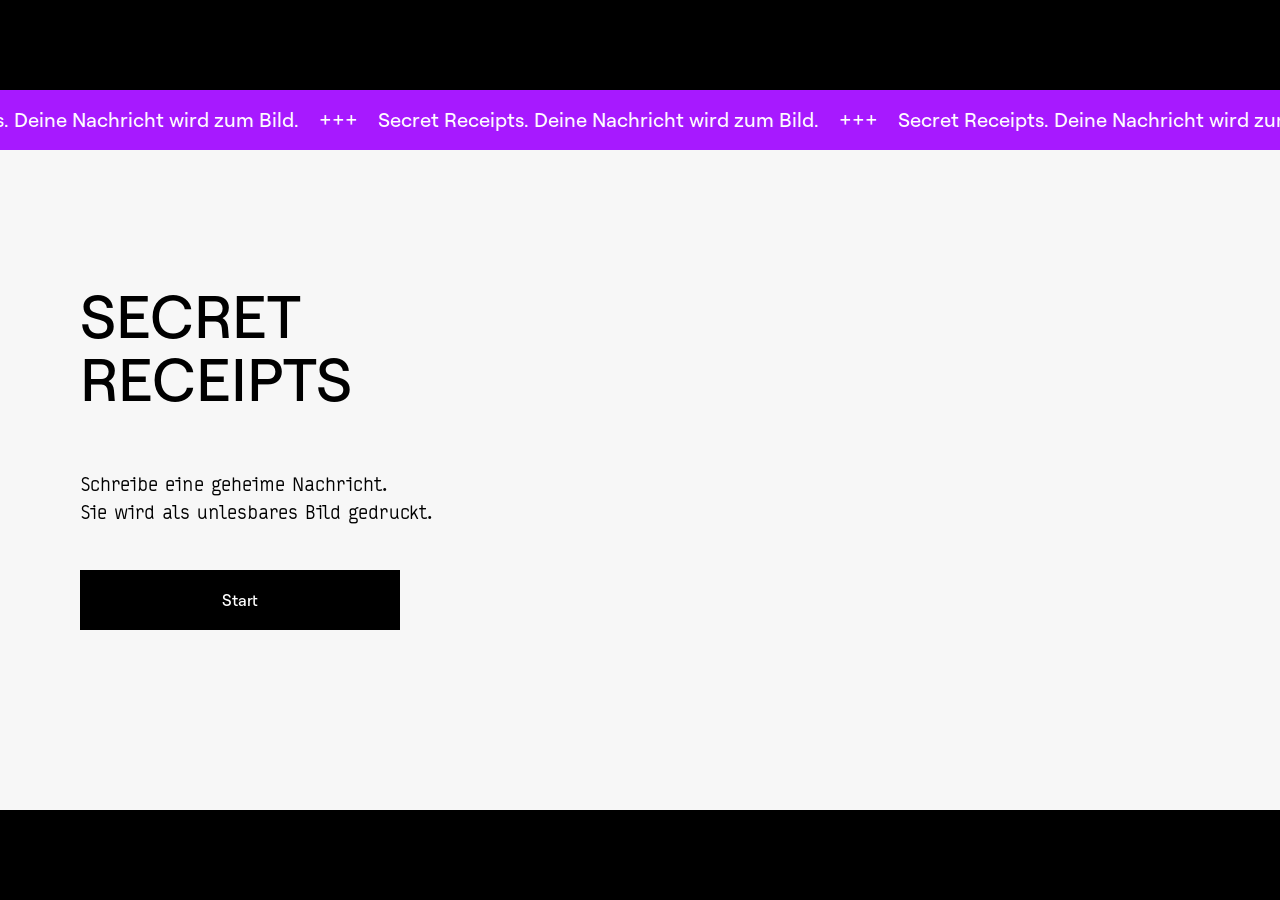
==== gui/index.html @ 9b0cc4e4 "Initial monorepo commit: merged generator, gui, and barcode_system Merged the three project parts (G" ====
<!DOCTYPE html>
<html lang="de">
<head>
  <meta charset="UTF-8" />
  <meta name="viewport" content="width=device-width, initial-scale=1" />
  <title>Secret Receipts</title>

  <link rel="stylesheet" href="css/reset.css" />
  <link rel="stylesheet" href="css/variables.css" />
  <link rel="stylesheet" href="css/fonts.css" />
  <link rel="stylesheet" href="css/grid.css" />
  <link rel="stylesheet" href="css/pages.css" />
  <link rel="stylesheet" href="css/components/button.css" />
  <link rel="stylesheet" href="css/components/ticker.css" />
</head>
<body>
  <main class="stage">
    <div class="region-ticker">
      <div class="ticker" data-component="ticker" data-speed="120">
        <div class="ticker__track">
          <span class="ticker__source">Secret Receipts. Deine Nachricht wird zum Bild.</span>
        </div>
      </div>
    </div>

    <div class="region-start-title">
      <h1 class="start-title">Secret<br />Receipts</h1>
    </div>

    <div class="region-start-subtitle">
      <p class="start-subtitle">Schreibe eine geheime Nachricht.<br />Sie wird als unlesbares Bild gedruckt.</p>
    </div>

    <div class="region-start-action">
      <button class="btn btn--filled" type="button" data-component="button" data-action="start">
        Start
      </button>
    </div>
  </main>

  <script type="module" src="js/main.js"></script>
  <script type="module">
    document.addEventListener("fr:action", (event) => {
      if (event.detail.action === "start") {
        window.location.href = "entry.html";
      }
    });
  </script>
</body>
</html>
---- gui/css/variables.css ----
/*
  Design reference: Figma frame at 2560 x 1440 (16:9), laid out on a
  16 column x 24 row grid (160 x 60 px per cell at design size).

  --dw is the design width in px. Every scaled value in the component
  files is written as:
    calc(100cqw * <figma-px-value> / var(--dw))
  so it stays pixel-accurate to the Figma file while scaling fluidly
  with the .stage container (see grid.css). If the design is ever
  re-exported at a different size, only --dw needs to change.
*/

:root {
  --dw: 2560;

  /* Colors */
  --color-bg: #f7f7f7;
  --color-black: #000000;
  --color-white: #ffffff;
  --color-accent: #a719ff;

  /* Fonts — replace src in fonts.css once the real files are added
     to assets/fonts/. Fallbacks keep the layout usable until then. */
  --font-display: "Roobert", "Helvetica Neue", Arial, sans-serif;
  --font-mono: "Typestar Normal", "Courier New", monospace;

  /* Shared border weight used across outlined components */
  --border-w: max(1px, calc(100cqw * 2 / var(--dw)));
}
---- gui/css/fonts.css ----
/*
  Real font files live in assets/fonts/. Only the weight actually used
  by the current design (500) is declared here — the folders contain
  more weights/styles (Light/Regular/SemiBold/Bold/Heavy, italics,
  Typestar OCR/Black variants) available for later if the merged
  project needs them; add more @font-face blocks the same way.
*/

@font-face {
  font-family: "Roobert";
  src: url("../assets/fonts/roobert/Roobert-Medium.otf") format("opentype");
  font-weight: 500;
  font-style: normal;
  font-display: swap;
}

@font-face {
  font-family: "Typestar Normal";
  src: url("../assets/fonts/typestar/Typestar-Normal.otf") format("opentype");
  font-weight: 500;
  font-style: normal;
  font-display: swap;
}
---- gui/css/grid.css ----
/*
  .stage locks the interface to a 16:9 aspect ratio and scales it to
  fit any viewport (letterboxing top/bottom or left/right as needed),
  which matches the target 16:9 display. container-type: inline-size
  turns "cqw" into "1% of the stage's own width" everywhere inside it,
  so every component scales together regardless of viewport size.
*/

.stage {
  position: relative;
  width: 100vw;
  height: calc(100vw * 9 / 16);
  max-height: 100vh;
  max-width: calc(100vh * 16 / 9);
  margin: auto;
  background: var(--color-bg);
  overflow: hidden;
  container-type: inline-size;

  display: grid;
  grid-template-columns: repeat(16, 1fr);
  grid-template-rows: repeat(24, 1fr);
}
---- gui/css/pages.css ----
/*
  Page-level regions for the start screen (index.html) and the message
  entry page (entry.html). Both reuse the 16:9 .stage grid (16 x 24)
  and the existing design tokens — no new visual language, only new
  placements. The editor stage keeps its regions in layout.css.
*/

/* Shared: the ticker bar spans the full top, same as on the editor
   stage (layout.css is not loaded on these pages). Without an explicit
   placement the marquee track would blow the grid out sideways. */
.region-ticker {
  grid-column: 1 / 17;
  grid-row: 1 / 3;
  min-width: 0;
  overflow: hidden;
}

/* ---- Start screen ---- */

.region-start-title {
  grid-column: 2 / 16;
  grid-row: 9 / 13;
  display: flex;
  align-items: flex-end;
}

.start-title {
  color: var(--color-black);
  font-family: var(--font-display);
  font-weight: 500;
  font-size: calc(100cqw * 120 / var(--dw));
  line-height: 1.05;
  text-transform: uppercase;
}

.region-start-subtitle {
  grid-column: 2 / 16;
  grid-row: 13 / 15;
  display: flex;
  align-items: flex-start;
}

.start-subtitle {
  color: var(--color-black);
  font-family: var(--font-mono);
  font-weight: 500;
  font-size: calc(100cqw * 40 / var(--dw));
  line-height: 1.4;
}

.region-start-action {
  grid-column: 2 / 6;
  grid-row: 17 / 19;
}

/* ---- Message entry ---- */

.region-entry-label {
  grid-column: 2 / 16;
  grid-row: 8 / 9;
  display: flex;
  align-items: flex-end;
}

.entry-label {
  color: var(--color-black);
  font-family: var(--font-mono);
  font-weight: 500;
  font-size: calc(100cqw * 40 / var(--dw));
  line-height: 1.2;
}

.region-entry-input {
  grid-column: 2 / 16;
  grid-row: 10 / 13;
}

.entry-input {
  width: 100%;
  height: 100%;
  padding: 0 calc(100cqw * 32 / var(--dw));

  background: var(--color-white);
  color: var(--color-black);
  border: var(--border-w) solid var(--color-black);
  border-radius: 0;

  font-family: var(--font-mono);
  font-weight: 500;
  font-size: calc(100cqw * 64 / var(--dw));
  line-height: 1;
  text-transform: uppercase;
}

.entry-input::placeholder {
  color: #b5b5b5;
}

.entry-input:focus {
  outline: none;
  border-color: var(--color-accent);
}

.region-entry-hint {
  grid-column: 2 / 16;
  grid-row: 13 / 14;
  display: flex;
  align-items: center;
}

.entry-hint {
  color: var(--color-black);
  font-family: var(--font-mono);
  font-weight: 500;
  font-size: calc(100cqw * 28 / var(--dw));
  line-height: 1.4;
  opacity: 0.55;
}

.region-entry-create {
  grid-column: 12 / 16;
  grid-row: 15 / 17;
}

.region-entry-back {
  grid-column: 1 / 2;
  grid-row: 4 / 5;
}

.region-entry-back .btn {
  border-left: none;
}
---- gui/css/components/button.css ----
/*
  Button component
  -----------------
  Variants:
    .btn                base outlined button (white bg, black border/text),
                          left-aligned label with 16px padding — matches
                          the Figma's outlined-button text offset
                          (`left: 16px`, not centered). Not currently
                          instantiated in index.html, kept as the
                          general-purpose outlined button variant.
    .btn.btn--filled     solid black button (Back, Randomize, Print), label
                          centered — matches the Figma's filled buttons,
                          whose text offsets work out to centered.

  Rounded Edges, Stroke, Tweak Horizontal/Vertical, and Size are NOT
  buttons — they're static labels for the sliders next to them, see
  label.css.
*/

.btn {
  display: flex;
  align-items: center;
  justify-content: flex-start;
  width: 100%;
  height: 100%;
  padding: 0 calc(100cqw * 16 / var(--dw));

  background: var(--color-white);
  color: var(--color-black);
  border: var(--border-w) solid var(--color-black);

  font-family: var(--font-display);
  font-weight: 500;
  font-size: calc(100cqw * 32 / var(--dw));
  line-height: 1;

  user-select: none;
  -webkit-user-select: none;
  transition: background-color 0.1s ease, color 0.1s ease;
}

.btn:hover {
  background: #ececec;
}

.btn:active {
  background: #dcdcdc;
}

.btn.btn--filled {
  justify-content: center;
  padding: 0;

  background: var(--color-black);
  color: var(--color-white);
  border-color: var(--color-black);
}

.btn.btn--filled:hover {
  background: #222222;
}

.btn.btn--filled:active {
  background: #3a3a3a;
}
---- gui/css/components/ticker.css ----
/*
  Ticker component (top marquee bar)
  -----------------------------------
  Write the message once in .ticker__source — ticker.js repeats it as
  [message] +++ [message] +++ … with enough copies to fill the bar.
  Spacing around the +++ divider is handled in CSS.
*/

.ticker {
  display: flex;
  align-items: center;
  width: 100%;
  height: 100%;
  background: var(--color-accent);
  overflow: hidden;
}

.ticker__track {
  display: flex;
  flex-wrap: nowrap;
  white-space: nowrap;
  will-change: transform;
}

.ticker__source {
  display: none;
}

.ticker__segment {
  display: inline-flex;
  flex-shrink: 0;
  align-items: center;
  white-space: nowrap;
}

.ticker__text,
.ticker__divider {
  color: var(--color-white);
  font-family: var(--font-display);
  font-weight: 500;
  font-size: calc(100cqw * 40 / var(--dw));
  line-height: 1.2;
}

.ticker__divider {
  padding: 0 calc(100cqw * var(--ticker-gap, 40) / var(--dw));
}
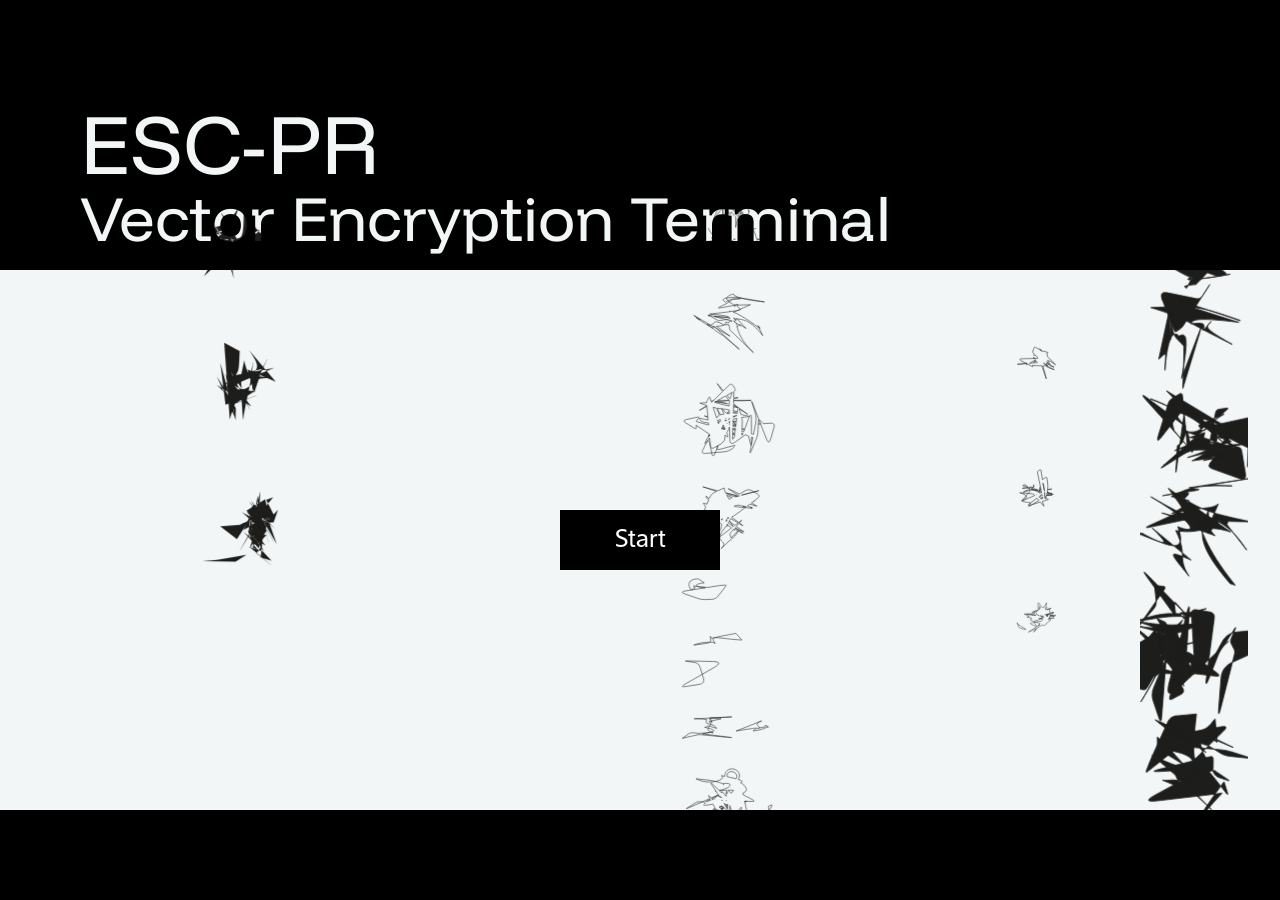
==== commit f8fa088a: "new version" ====
--- a/gui/index.html
+++ b/gui/index.html
@@ -1,9 +1,10 @@
 <!DOCTYPE html>
-<html lang="de">
+<html lang="en">
 <head>
   <meta charset="UTF-8" />
   <meta name="viewport" content="width=device-width, initial-scale=1" />
-  <title>Secret Receipts</title>
+  <meta http-equiv="Cache-Control" content="no-cache, no-store, must-revalidate" />
+  <title>ESC-PR Vector Encryption Terminal</title>
 
   <link rel="stylesheet" href="css/reset.css" />
   <link rel="stylesheet" href="css/variables.css" />
@@ -11,40 +12,76 @@
   <link rel="stylesheet" href="css/grid.css" />
   <link rel="stylesheet" href="css/pages.css" />
   <link rel="stylesheet" href="css/components/button.css" />
-  <link rel="stylesheet" href="css/components/ticker.css" />
 </head>
 <body>
   <main class="stage">
-    <div class="region-ticker">
-      <div class="ticker" data-component="ticker" data-speed="120">
-        <div class="ticker__track">
-          <span class="ticker__source">Secret Receipts. Deine Nachricht wird zum Bild.</span>
-        </div>
-      </div>
-    </div>
+    <div class="graphics-lanes" id="graphics-lanes" aria-hidden="true"></div>
 
-    <div class="region-start-title">
-      <h1 class="start-title">Secret<br />Receipts</h1>
-    </div>
-
-    <div class="region-start-subtitle">
-      <p class="start-subtitle">Schreibe eine geheime Nachricht.<br />Sie wird als unlesbares Bild gedruckt.</p>
+    <!--
+      Figma start header — no JS required for the look:
+      • full-width black bar, 6 grid rows (360 / 1440)
+      • title cut-out mask (lanes show through letterforms)
+      • Funnel Display Regular, 168 / 126, x=160 (col 2), vertically centered
+    -->
+    <div class="region-start-header" id="black-bar" data-black-bar="6">
+      <svg
+        class="start-header__svg"
+        viewBox="0 0 2560 360"
+        preserveAspectRatio="xMinYMid meet"
+        aria-hidden="true"
+      >
+        <defs>
+          <mask
+            id="start-title-mask"
+            maskUnits="userSpaceOnUse"
+            maskContentUnits="userSpaceOnUse"
+            x="0"
+            y="0"
+            width="2560"
+            height="360"
+          >
+            <rect width="2560" height="360" fill="#ffffff" />
+            <text
+              x="160"
+              y="33"
+              dominant-baseline="hanging"
+              fill="#000000"
+              font-family="Funnel Display, Helvetica Neue, Arial, sans-serif"
+              font-weight="400"
+              font-size="168"
+            >ESC-PR</text>
+            <text
+              x="160"
+              y="201"
+              dominant-baseline="hanging"
+              fill="#000000"
+              font-family="Funnel Display, Helvetica Neue, Arial, sans-serif"
+              font-weight="400"
+              font-size="126"
+            >Vector Encryption Terminal</text>
+          </mask>
+        </defs>
+        <rect
+          width="2560"
+          height="360"
+          fill="#000000"
+          mask="url(#start-title-mask)"
+        />
+      </svg>
+      <h1 class="start-title">
+        <span class="start-title__brand">ESC-PR</span>
+        <span class="start-title__sub">Vector Encryption Terminal</span>
+      </h1>
     </div>
 
     <div class="region-start-action">
-      <button class="btn btn--filled" type="button" data-component="button" data-action="start">
+      <button class="btn" type="button" data-component="button" data-action="start">
         Start
       </button>
     </div>
   </main>
 
   <script type="module" src="js/main.js"></script>
-  <script type="module">
-    document.addEventListener("fr:action", (event) => {
-      if (event.detail.action === "start") {
-        window.location.href = "entry.html";
-      }
-    });
-  </script>
+  <script type="module" src="js/start.js"></script>
 </body>
 </html>
--- a/gui/css/variables.css
+++ b/gui/css/variables.css
@@ -14,16 +14,18 @@
   --dw: 2560;
 
   /* Colors */
-  --color-bg: #f7f7f7;
+  --color-bg: #f2f6f7;
   --color-black: #000000;
   --color-white: #ffffff;
-  --color-accent: #a719ff;
 
-  /* Fonts — replace src in fonts.css once the real files are added
-     to assets/fonts/. Fallbacks keep the layout usable until then. */
-  --font-display: "Roobert", "Helvetica Neue", Arial, sans-serif;
-  --font-mono: "Typestar Normal", "Courier New", monospace;
+  /* Suisse Screen Trial — UI everywhere except the start title */
+  --font-display: "Suisse Screen Trial", "Helvetica Neue", Arial, sans-serif;
+  /* Funnel Display — start header (and later mobile header) only */
+  --font-start: "Funnel Display", "Helvetica Neue", Arial, sans-serif;
 
   /* Shared border weight used across outlined components */
   --border-w: max(1px, calc(100cqw * 2 / var(--dw)));
+
+  /* Black top-bar morph (rows out of 24); set by black-bar.js */
+  --bar-rows: 6;
 }
--- a/gui/css/fonts.css
+++ b/gui/css/fonts.css
@@ -1,23 +1,23 @@
 /*
-  Real font files live in assets/fonts/. Only the weight actually used
-  by the current design (500) is declared here — the folders contain
-  more weights/styles (Light/Regular/SemiBold/Bold/Heavy, italics,
-  Typestar OCR/Black variants) available for later if the merged
-  project needs them; add more @font-face blocks the same way.
+  Real font files live in assets/fonts/.
+  - Suisse Screen Trial Regular: UI type across station screens
+  - Funnel Display Regular: start-screen title (mask header) only
 */
 
 @font-face {
-  font-family: "Roobert";
-  src: url("../assets/fonts/roobert/Roobert-Medium.otf") format("opentype");
-  font-weight: 500;
+  font-family: "Suisse Screen Trial";
+  src: url("../assets/fonts/suisse_intl/SuisseScreenTrial-Regular.otf")
+    format("opentype");
+  font-weight: 400;
   font-style: normal;
   font-display: swap;
 }
 
 @font-face {
-  font-family: "Typestar Normal";
-  src: url("../assets/fonts/typestar/Typestar-Normal.otf") format("opentype");
-  font-weight: 500;
+  font-family: "Funnel Display";
+  src: url("../assets/fonts/Funnel_Display/static/FunnelDisplay-Regular.ttf")
+    format("truetype");
+  font-weight: 400;
   font-style: normal;
   font-display: swap;
 }
--- a/gui/css/pages.css
+++ b/gui/css/pages.css
@@ -1,132 +1,270 @@
 /*
-  Page-level regions for the start screen (index.html) and the message
-  entry page (entry.html). Both reuse the 16:9 .stage grid (16 x 24)
-  and the existing design tokens — no new visual language, only new
-  placements. The editor stage keeps its regions in layout.css.
+  Page-level regions for the start screen (index.html), the message
+  entry page (entry.html) and the finish page (finish.html). All reuse
+  the 16:9 .stage grid (16 x 24, 160 x 60 px cells at design size);
+  the editor keeps its regions in layout.css.
+
+  Figma frame mapping (design px -> grid lines):
+    start header   2560x360 @ (0,0)       -> full width, 6 rows
+    start button    320x120 @ (2080,1200) -> cols 14/16, rows 21/23
+    entry band     2560x360 @ (0,0)       -> full width, 6 rows
+    entry counter   ~480x60 @ (160,480)   -> cols 2/5,   rows 8/9
+    entry create    160x60  @ (2240,1260) -> cols 15/16, rows 22/23
+    entry howto              @ (160,714)  -> cols 2/10,  rows 12/13
+    entry paragraph @ (160,809)           -> cols 2/10,  rows 14/18
 */
 
-/* Shared: the ticker bar spans the full top, same as on the editor
-   stage (layout.css is not loaded on these pages). Without an explicit
-   placement the marquee track would blow the grid out sideways. */
-.region-ticker {
-  grid-column: 1 / 17;
-  grid-row: 1 / 3;
+/* ---- Start screen ---- */
+
+.graphics-lanes {
+  position: absolute;
+  inset: 0;
+  display: grid;
+  grid-template-columns: repeat(8, 1fr);
+  pointer-events: none;
+  z-index: 0;
+  overflow: hidden;
+}
+
+.graphics-lane {
+  position: relative;
+  overflow: hidden;
   min-width: 0;
-  overflow: hidden;
-}
-
-/* ---- Start screen ---- */
-
-.region-start-title {
-  grid-column: 2 / 16;
-  grid-row: 9 / 13;
+}
+
+.graphics-lane img {
+  position: absolute;
+  top: 0;
+  left: 0;
+  will-change: transform;
+}
+
+/* Start header — full width, 6 rows. Black plate is the SVG rect;
+   letterforms are masked out so lane graphics (behind this layer) show
+   through. Header background must stay transparent or it would fill
+   the cut-outs. */
+.region-start-header {
+  position: absolute;
+  top: 0;
+  left: 0;
+  right: 0;
+  width: 100%;
+  z-index: 2;
+  height: calc(100% * 6 / 24);
+  box-sizing: border-box;
+  overflow: hidden;
+  pointer-events: none;
+  background: transparent;
+}
+
+.start-header__svg {
+  position: absolute;
+  inset: 0;
+  width: 100%;
+  height: 100%;
+  display: block;
+}
+
+/* Hide the HTML title visually — SVG is the visible title */
+.start-title {
+  position: absolute;
+  width: 1px;
+  height: 1px;
+  padding: 0;
+  margin: -1px;
+  overflow: hidden;
+  clip: rect(0, 0, 0, 0);
+  white-space: nowrap;
+  border: 0;
+}
+
+.region-start-action {
+  /* 320×120 button: horizontally centered, rows 15–16 */
+  grid-column: 8 / 10;
+  grid-row: 15 / 17;
+  z-index: 3;
+}
+
+.region-start-action .btn {
+  font-size: calc(100cqw * 48 / var(--dw));
+}
+
+/* ---- Message entry ---- */
+
+.region-entry-band {
+  position: absolute;
+  top: 0;
+  left: 0;
+  right: 0;
+  width: 100%;
+  z-index: 2;
+  height: calc(100% * 6 / 24);
+  background: var(--color-black);
+  overflow: hidden;
+  box-sizing: border-box;
+}
+
+.entry-input {
+  --entry-fs: 120;
+
+  position: absolute;
+  left: calc(100cqw * 160 / var(--dw));
+  right: calc(100cqw * 160 / var(--dw));
+  bottom: calc(100cqw * 58 / var(--dw));
+
+  box-sizing: border-box;
+  width: auto;
+  height: calc(100cqw * 120 * 1.1 / var(--dw) + 0.3em + 100cqw * 16 / var(--dw));
+  max-height: calc(100% - 100cqw * 40 / var(--dw));
+  resize: none;
+  overflow: hidden;
+
+  background: transparent;
+  color: var(--color-white);
+  caret-color: var(--color-white);
+  border: none;
+  border-bottom: calc(100cqw * 5 / var(--dw)) solid var(--color-white);
+  border-radius: 0;
+
+  font-family: var(--font-display);
+  font-weight: 400;
+  font-size: calc(100cqw * var(--entry-fs) / var(--dw));
+  line-height: 1.1;
+  padding: 0.3em 0 calc(100cqw * 16 / var(--dw));
+
+  text-transform: uppercase;
+  text-align: left;
+  white-space: pre-wrap;
+  overflow-wrap: anywhere;
+  word-break: break-all;
+}
+
+.entry-input::placeholder {
+  color: rgba(255, 255, 255, 0.35);
+}
+
+.entry-input:focus {
+  outline: none;
+}
+
+.region-entry-counter {
+  grid-column: 2 / 5;
+  grid-row: 8 / 9;
+  z-index: 3;
+}
+
+.entry-counter {
   display: flex;
-  align-items: flex-end;
-}
-
-.start-title {
-  color: var(--color-black);
-  font-family: var(--font-display);
-  font-weight: 500;
-  font-size: calc(100cqw * 120 / var(--dw));
-  line-height: 1.05;
-  text-transform: uppercase;
-}
-
-.region-start-subtitle {
-  grid-column: 2 / 16;
-  grid-row: 13 / 15;
-  display: flex;
-  align-items: flex-start;
-}
-
-.start-subtitle {
-  color: var(--color-black);
-  font-family: var(--font-mono);
-  font-weight: 500;
-  font-size: calc(100cqw * 40 / var(--dw));
-  line-height: 1.4;
-}
-
-.region-start-action {
-  grid-column: 2 / 6;
-  grid-row: 17 / 19;
-}
-
-/* ---- Message entry ---- */
-
-.region-entry-label {
-  grid-column: 2 / 16;
-  grid-row: 8 / 9;
-  display: flex;
-  align-items: flex-end;
-}
-
-.entry-label {
-  color: var(--color-black);
-  font-family: var(--font-mono);
-  font-weight: 500;
-  font-size: calc(100cqw * 40 / var(--dw));
-  line-height: 1.2;
-}
-
-.region-entry-input {
-  grid-column: 2 / 16;
-  grid-row: 10 / 13;
-}
-
-.entry-input {
+  align-items: center;
+  justify-content: center;
+  gap: 0.3em;
   width: 100%;
   height: 100%;
-  padding: 0 calc(100cqw * 32 / var(--dw));
 
   background: var(--color-white);
   color: var(--color-black);
   border: var(--border-w) solid var(--color-black);
-  border-radius: 0;
-
-  font-family: var(--font-mono);
-  font-weight: 500;
-  font-size: calc(100cqw * 64 / var(--dw));
+  font-family: var(--font-display);
+  font-weight: 400;
+  font-size: calc(100cqw * 32 / var(--dw));
   line-height: 1;
-  text-transform: uppercase;
-}
-
-.entry-input::placeholder {
-  color: #b5b5b5;
-}
-
-.entry-input:focus {
-  outline: none;
-  border-color: var(--color-accent);
-}
-
-.region-entry-hint {
-  grid-column: 2 / 16;
-  grid-row: 13 / 14;
+}
+
+/* Figma: 160×60 @ (2240, 1260) → cols 15/16, rows 22/23 */
+.region-entry-create {
+  grid-column: 15 / 16;
+  grid-row: 22 / 23;
+  z-index: 3;
+}
+
+.region-entry-howto {
+  grid-column: 2 / 10;
+  grid-row: 12 / 13;
+  z-index: 1;
   display: flex;
   align-items: center;
 }
 
-.entry-hint {
+.entry-howto-title {
+  margin: 0;
   color: var(--color-black);
-  font-family: var(--font-mono);
-  font-weight: 500;
-  font-size: calc(100cqw * 28 / var(--dw));
-  line-height: 1.4;
-  opacity: 0.55;
-}
-
-.region-entry-create {
-  grid-column: 12 / 16;
-  grid-row: 15 / 17;
-}
-
-.region-entry-back {
-  grid-column: 1 / 2;
-  grid-row: 4 / 5;
-}
-
-.region-entry-back .btn {
-  border-left: none;
-}
+  font-family: var(--font-display);
+  font-weight: 400;
+  font-size: calc(100cqw * 48 / var(--dw));
+  line-height: 1;
+}
+
+.region-entry-text {
+  grid-column: 2 / 10;
+  grid-row: 14 / 18;
+  z-index: 1;
+}
+
+.entry-text {
+  margin: 0;
+  color: var(--color-black);
+  font-family: var(--font-display);
+  font-weight: 400;
+  font-size: calc(100cqw * 32 / var(--dw));
+  line-height: 1.35;
+}
+
+/* ---- Finish screen ---- */
+
+.stage--finish {
+  background: var(--color-black);
+}
+
+.region-finish-veil {
+  position: absolute;
+  top: 0;
+  left: 0;
+  right: 0;
+  width: 100%;
+  z-index: 1;
+  height: 100%;
+  background: var(--color-black);
+  pointer-events: none;
+  box-sizing: border-box;
+}
+
+.region-finish-panel {
+  grid-column: 2 / 14;
+  grid-row: 8 / 18;
+  z-index: 2;
+
+  display: flex;
+  flex-direction: column;
+  justify-content: center;
+  gap: calc(100cqw * 48 / var(--dw));
+  overflow: hidden;
+}
+
+.finish-title {
+  margin: 0;
+  color: var(--color-white);
+  font-family: var(--font-display);
+  font-weight: 400;
+  font-size: calc(100cqw * 72 / var(--dw));
+  line-height: 1.1;
+}
+
+.finish-text {
+  margin: 0;
+  color: var(--color-white);
+  font-family: var(--font-display);
+  font-weight: 400;
+  font-size: calc(100cqw * 32 / var(--dw));
+  line-height: 1.35;
+  max-width: calc(100cqw * 1400 / var(--dw));
+}
+
+.region-finish-action {
+  grid-column: 14 / 16;
+  grid-row: 21 / 23;
+  z-index: 2;
+}
+
+.region-finish-action .btn {
+  font-size: calc(100cqw * 48 / var(--dw));
+}
--- a/gui/css/components/button.css
+++ b/gui/css/components/button.css
@@ -1,65 +1,99 @@
 /*
   Button component
   -----------------
-  Variants:
-    .btn                base outlined button (white bg, black border/text),
-                          left-aligned label with 16px padding — matches
-                          the Figma's outlined-button text offset
-                          (`left: 16px`, not centered). Not currently
-                          instantiated in index.html, kept as the
-                          general-purpose outlined button variant.
-    .btn.btn--filled     solid black button (Back, Randomize, Print), label
-                          centered — matches the Figma's filled buttons,
-                          whose text offsets work out to centered.
-
-  Rounded Edges, Stroke, Tweak Horizontal/Vertical, and Size are NOT
-  buttons — they're static labels for the sliders next to them, see
-  label.css.
+  default  black surface, white label
+  hover    inverted (white surface, black label)
+  tap      three short black↔white blinks
 */
 
 .btn {
   display: flex;
   align-items: center;
-  justify-content: flex-start;
+  justify-content: center;
   width: 100%;
   height: 100%;
   padding: 0 calc(100cqw * 16 / var(--dw));
 
-  background: var(--color-white);
-  color: var(--color-black);
+  background: var(--color-black);
+  color: var(--color-white);
   border: var(--border-w) solid var(--color-black);
 
   font-family: var(--font-display);
-  font-weight: 500;
+  font-weight: 400;
   font-size: calc(100cqw * 32 / var(--dw));
   line-height: 1;
 
   user-select: none;
   -webkit-user-select: none;
-  transition: background-color 0.1s ease, color 0.1s ease;
+  transition: background-color 0.1s ease, color 0.1s ease, border-color 0.1s ease;
 }
 
 .btn:hover {
-  background: #ececec;
+  background: var(--color-white);
+  color: var(--color-black);
+  border-color: var(--color-black);
 }
 
 .btn:active {
-  background: #dcdcdc;
-}
-
-.btn.btn--filled {
-  justify-content: center;
-  padding: 0;
-
-  background: var(--color-black);
-  color: var(--color-white);
+  background: var(--color-white);
+  color: var(--color-black);
   border-color: var(--color-black);
 }
 
-.btn.btn--filled:hover {
-  background: #222222;
+@keyframes btn-blink {
+  0%,
+  100% {
+    background: var(--color-black);
+    color: var(--color-white);
+    border-color: var(--color-black);
+  }
+  50% {
+    background: var(--color-white);
+    color: var(--color-black);
+    border-color: var(--color-black);
+  }
 }
 
-.btn.btn--filled:active {
-  background: #3a3a3a;
+.btn.is-blinking {
+  animation: btn-blink 0.1s ease 3;
+  transition: none;
 }
+
+/* Finish screen: white outline on black stage */
+.stage--finish .btn {
+  background: transparent;
+  color: var(--color-white);
+  border-color: var(--color-white);
+}
+
+.stage--finish .btn:hover,
+.stage--finish .btn:active {
+  background: var(--color-white);
+  color: var(--color-black);
+  border-color: var(--color-white);
+}
+
+@keyframes btn-blink-finish {
+  0%,
+  100% {
+    background: transparent;
+    color: var(--color-white);
+    border-color: var(--color-white);
+  }
+  50% {
+    background: var(--color-white);
+    color: var(--color-black);
+    border-color: var(--color-white);
+  }
+}
+
+.stage--finish .btn.is-blinking {
+  animation: btn-blink-finish 0.1s ease 3;
+}
+
+@media (prefers-reduced-motion: reduce) {
+  .btn.is-blinking,
+  .stage--finish .btn.is-blinking {
+    animation: none;
+  }
+}
